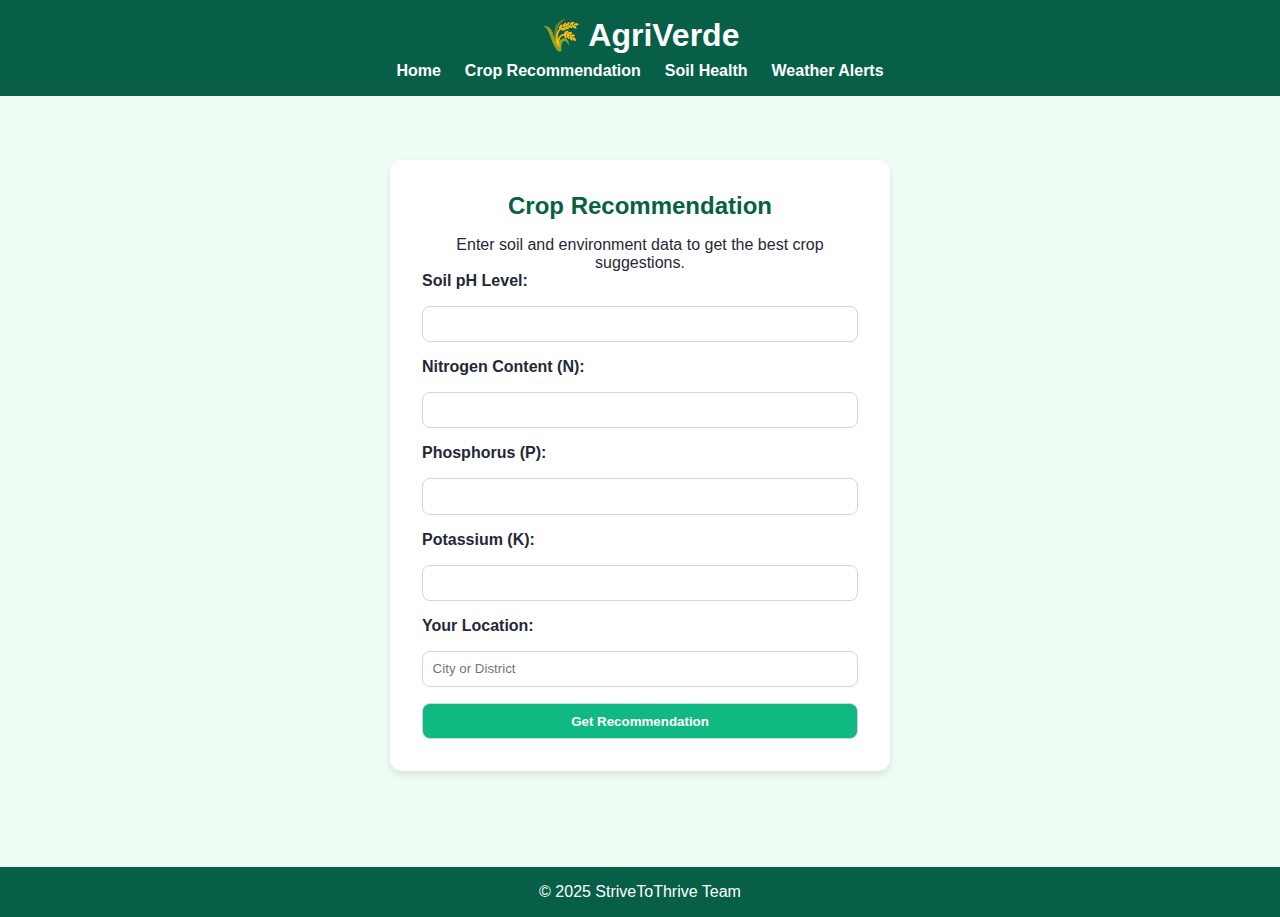
==== templates/crop.html @ 328b5bc2 "crop rotation model" ====
<!DOCTYPE html>
<html lang="en">
<head>
  <meta charset="UTF-8" />
  <meta name="viewport" content="width=device-width, initial-scale=1.0"/>
  <title>Crop Recommendation | AgriVerde</title>
  <link rel="stylesheet" href="../static/styles.css"/>
</head>
<body>
  <header>
    <h1>🌾 AgriVerde</h1>
    <nav>
      <ul>
        <li><a href="index.html">Home</a></li>
        <li><a href="crop.html">Crop Recommendation</a></li>
        <li><a href="soil.html">Soil Health</a></li>
        <li><a href="weather.html">Weather Alerts</a></li>
      </ul>
    </nav>
  </header>

  <main>
    <section class="form-section">
      <h2>Crop Recommendation</h2>
      <p>Enter soil and environment data to get the best crop suggestions.</p>

      <form action="/recommend" method="POST">
        <label for="ph">Soil pH Level:</label>
        <input type="number" id="ph" name="ph" step="0.1" required>

        <label for="nitrogen">Nitrogen Content (N):</label>
        <input type="number" id="nitrogen" name="nitrogen" required>

        <label for="phosphorus">Phosphorus (P):</label>
        <input type="number" id="phosphorus" name="phosphorus" required>

        <label for="potassium">Potassium (K):</label>
        <input type="number" id="potassium" name="potassium" required>

        <label for="location">Your Location:</label>
        <input type="text" id="location" name="location" placeholder="City or District" required>

        <button type="submit">Get Recommendation</button>
      </form>
    </section>
  </main>

  <footer>
    <p>© 2025 StriveToThrive Team</p>
  </footer>
</body>
</html>
---- static/styles.css ----
* {
    margin: 0;
    padding: 0;
    box-sizing: border-box;
    font-family: Arial, sans-serif;
  }
  
  body {
    background-color: #f0fdf4;
    color: #1f2937;
  }
  
  header {
    background-color: #065f46;
    color: white;
    padding: 1rem;
    text-align: center;
  }
  
  header h1 {
    margin-bottom: 0.5rem;
  }
  
  nav ul {
    list-style: none;
    display: flex;
    justify-content: center;
    gap: 1.5rem;
  }
  
  nav a {
    color: white;
    text-decoration: none;
    font-weight: bold;
  }
  
  nav a:hover {
    text-decoration: underline;
  }
  
  main {
    padding: 2rem;
    text-align: center;
  }
  
  .hero h2 {
    font-size: 2rem;
    margin-bottom: 1rem;
    color: #065f46;
  }
  
  .hero p {
    font-size: 1.2rem;
    color: #374151;
  }
  
  footer {
    margin-top: 2rem;
    background-color: #065f46;
    color: white;
    text-align: center;
    padding: 1rem 0;
  }
  

.form-section {
    max-width: 500px;
    margin: 2rem auto;
    padding: 2rem;
    background-color: #ffffff;
    border-radius: 12px;
    box-shadow: 0 4px 8px rgba(0, 0, 0, 0.1);
  }
  
  .form-section h2 {
    color: #065f46;
    margin-bottom: 1rem;
  }
  
  form {
    display: flex;
    flex-direction: column;
    gap: 1rem;
  }
  
  label {
    font-weight: bold;
    text-align: left;
  }
  
  input, button {
    padding: 0.6rem;
    border: 1px solid #d1d5db;
    border-radius: 8px;
  }
  
  button {
    background-color: #10b981;
    color: white;
    font-weight: bold;
    cursor: pointer;
    transition: background-color 0.3s ease;
  }
  
  button:hover {
    background-color: #059669;
  }
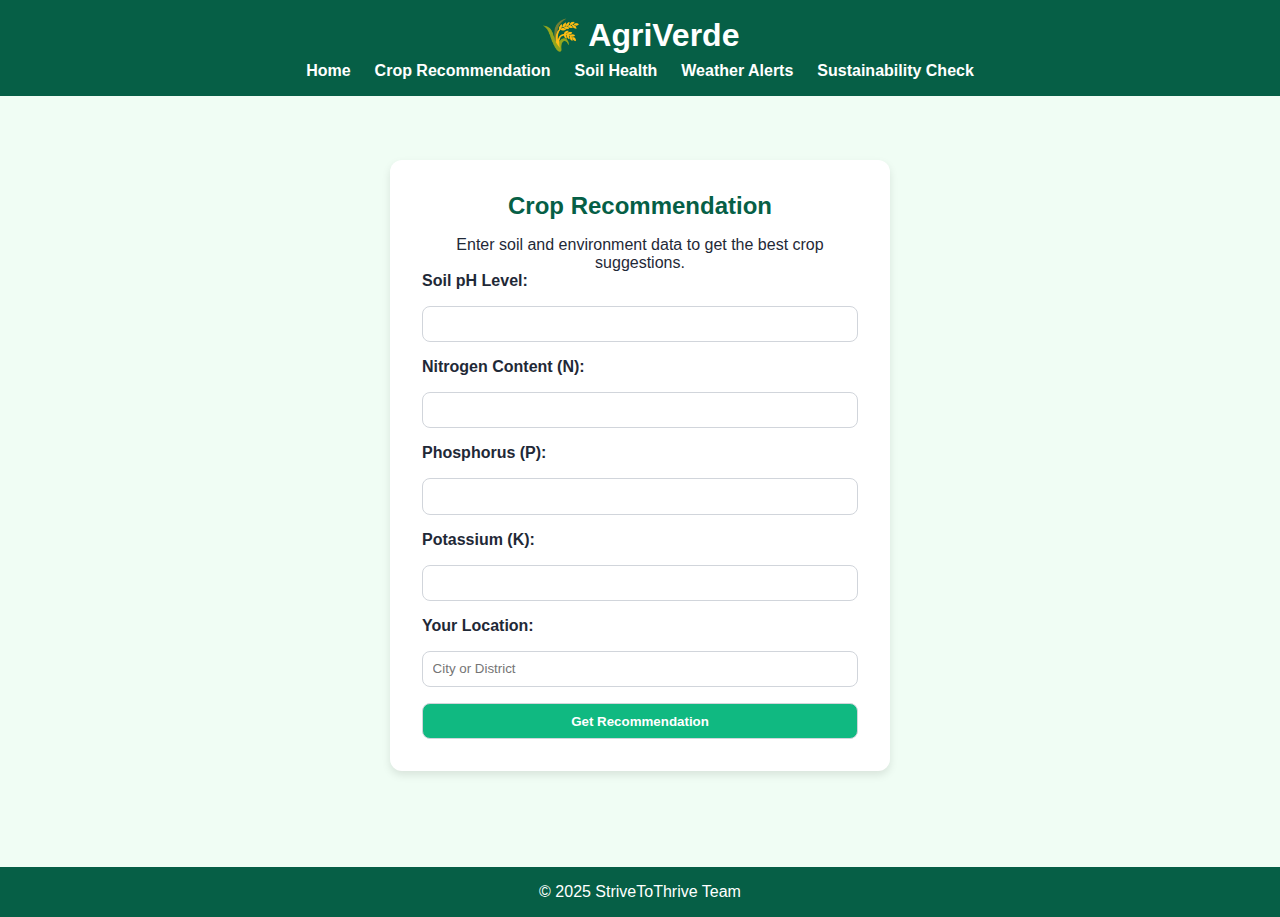
==== commit 3f44c0bd: "sustainability reports weather based suggestions" ====
--- a/templates/crop.html
+++ b/templates/crop.html
@@ -11,11 +11,12 @@
     <h1>🌾 AgriVerde</h1>
     <nav>
       <ul>
-        <li><a href="index.html">Home</a></li>
-        <li><a href="crop.html">Crop Recommendation</a></li>
-        <li><a href="soil.html">Soil Health</a></li>
-        <li><a href="weather.html">Weather Alerts</a></li>
-      </ul>
+        <li><a href="/">Home</a></li>
+        <li><a href="/rotation">Crop Recommendation</a></li>
+        <li><a href="/soil">Soil Health</a></li>
+        <li><a href="/weather">Weather Alerts</a></li>
+        <li><a href="/sustainability">Sustainability Check</a></li>
+    </ul>
     </nav>
   </header>
 
